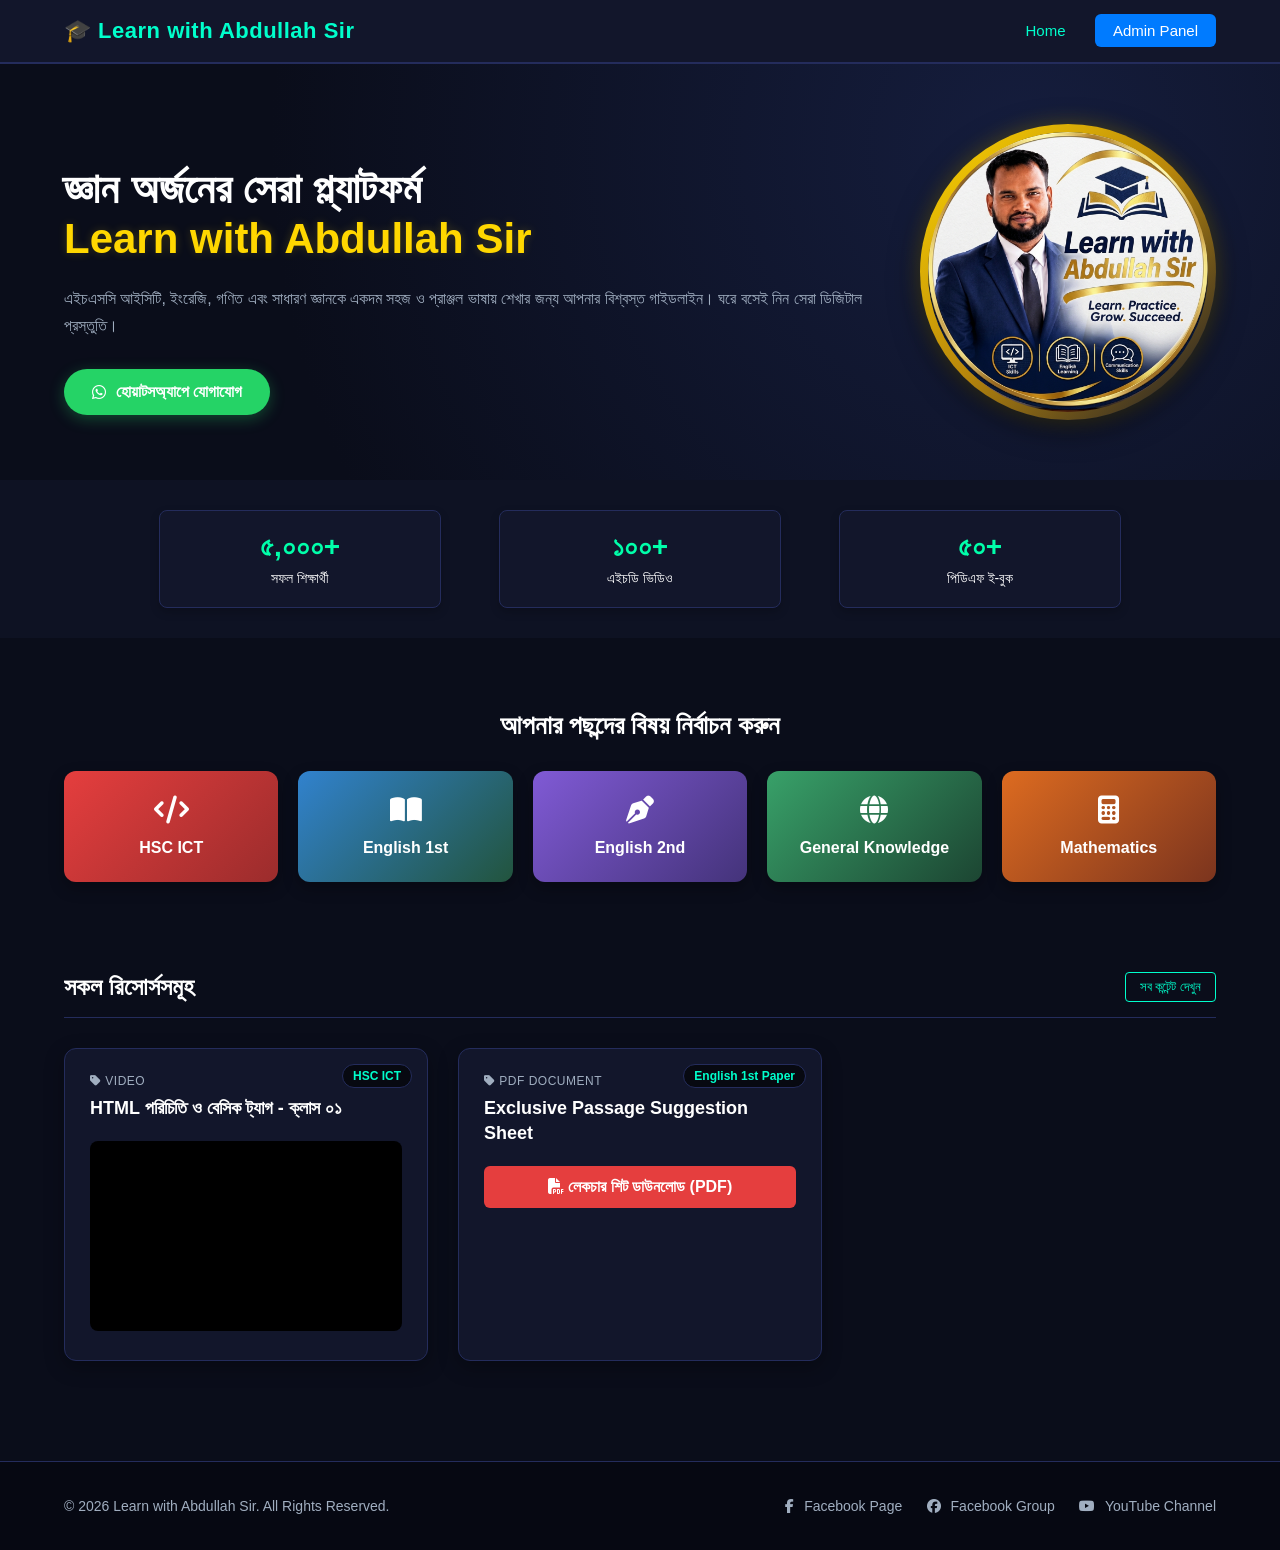
==== index.html @ 00a355b5 "Add files via upload" ====
<!DOCTYPE html>
<html lang="bn">
<head>
    <meta charset="UTF-8">
    <meta name="viewport" content="width=device-width, initial-scale=1.0">
    <title>Learn with Abdullah Sir</title>
    <link rel="stylesheet" href="style.css">
    <link rel="stylesheet" href="https://cdnjs.cloudflare.com/ajax/libs/font-awesome/6.4.0/css/all.min.css">
</head>
<body>

    <!-- Header Section -->
    <header>
        <div class="logo">🎓 Learn with Abdullah Sir</div>
        <nav>
            <a href="index.html" class="active">Home</a>
            <a href="admin/login.html" class="admin-btn">Admin Panel</a>
        </nav>
    </header>

    <!-- Hero Section -->
    <section class="hero-container">
        <div class="hero-content">
            <div class="hero-text animate-fade-in">
                <h1>জ্ঞান অর্জনের সেরা প্ল্যাটফর্ম <br><span class="highlight">Learn with Abdullah Sir</span></h1>
                <p>এইচএসসি আইসিটি, ইংরেজি, গণিত এবং সাধারণ জ্ঞানকে একদম সহজ ও প্রাঞ্জল ভাষায় শেখার জন্য আপনার বিশ্বস্ত গাইডলাইন। ঘরে বসেই নিন সেরা ডিজিটাল প্রস্তুতি।</p>
                <div class="cta-group">
                    <a href="https://wa.me/8123456789" target="_blank" class="whatsapp-btn"><i class="fab fa-whatsapp"></i> হোয়াটসঅ্যাপে যোগাযোগ</a>
                </div>
            </div>
            <div class="hero-image-wrapper animate-fade-in">
                <div class="circular-frame">
                    <img src="profile.png" alt="Abdullah Sir" onerror="this.src='https://images.unsplash.com/photo-1544717305-2782549b5136?auto=format&fit=crop&w=400&q=80'">
                </div>
            </div>
        </div>
    </section>

    <!-- Counter Stats Section -->
    <section class="stats-section">
        <div class="stats-grid">
            <div class="stat-card">
                <span class="stat-number">৫,০০০+</span>
                <span class="stat-label">সফল শিক্ষার্থী</span>
            </div>
            <div class="stat-card">
                <span class="stat-number">১০০+</span>
                <span class="stat-label">এইচডি ভিডিও</span>
            </div>
            <div class="stat-card">
                <span class="stat-number">৫০+</span>
                <span class="stat-label">পিডিএফ ই-বুক</span>
            </div>
        </div>
    </section>

    <!-- Subjects Section -->
    <section class="subjects-section">
        <h2>আপনার পছন্দের বিষয় নির্বাচন করুন</h2>
        <div class="subject-grid">
            <div class="sub-card ict" onclick="filterSubject('HSC ICT')">
                <i class="fas fa-code"></i>
                <h3>HSC ICT</h3>
            </div>
            <div class="sub-card eng1" onclick="filterSubject('English 1st Paper')">
                <i class="fas fa-book-open"></i>
                <h3>English 1st</h3>
            </div>
            <div class="sub-card eng2" onclick="filterSubject('English 2nd Paper')">
                <i class="fas fa-pen-nib"></i>
                <h3>English 2nd</h3>
            </div>
            <div class="sub-card gk" onclick="filterSubject('GK')">
                <i class="fas fa-globe"></i>
                <h3>General Knowledge</h3>
            </div>
            <div class="sub-card math" onclick="filterSubject('Mathematics')">
                <i class="fas fa-calculator"></i>
                <h3>Mathematics</h3>
            </div>
        </div>
    </section>

    <!-- Dynamic Content Display Area -->
    <section class="content-section">
        <div class="content-header">
            <h2 id="selected-subject-title">সকল রিসোর্সসমূহ</h2>
            <button class="clear-filter-btn" onclick="clearFilter()">সব কন্টেন্ট দেখুন</button>
        </div>
        <div class="content-grid" id="content-display">
            <!-- Data will load dynamically from sync matrix -->
        </div>
    </section>

    <!-- Interactive Exam System Modal (Pop-up) -->
    <div id="exam-modal" class="modal">
        <div class="modal-content">
            <span class="close-btn" onclick="closeExam()">&times;</span>
            <div class="modal-header">
                <h3>📝 অনলাইন লাইভ পরীক্ষা</h3>
                <p id="exam-title-modal">টপিক লোড হচ্ছে...</p>
            </div>
            <form id="quiz-form" onsubmit="submitQuiz(event)">
                <div class="quiz-question">
                    <p><strong>১. প্রদত্ত টপিকের উপর আপনার প্রস্তুতি যাচাই করতে সঠিক বিকল্পটি নির্বাচন করুন:</strong></p>
                    <label class="quiz-option"><input type="radio" name="q1" value="a"> ক) প্রথম বিকল্প</label>
                    <label class="quiz-option"><input type="radio" name="q1" value="correct"> খ) দ্বিতীয় বিকল্প (সঠিক উত্তর)</label>
                    <label class="quiz-option"><input type="radio" name="q1" value="c"> গ) তৃতীয় বিকল্প</label>
                </div>
                <button type="submit" class="submit-btn">উত্তর সাবমিট করুন</button>
            </form>
        </div>
    </div>

    <!-- Professional Footer with Social Links -->
    <footer>
        <div class="footer-container">
            <p>© 2026 Learn with Abdullah Sir. All Rights Reserved.</p>
            <div class="social-links">
                <a href="https://www.facebook.com/yourpage" target="_blank" class="fb-link"><i class="fab fa-facebook-f"></i> Facebook Page</a>
                <a href="https://www.facebook.com/groups/yourgroup" target="_blank" class="fb-group-link"><i class="fab fa-facebook"></i> Facebook Group</a>
                <a href="https://www.youtube.com/yourchannel" target="_blank" class="yt-link"><i class="fab fa-youtube"></i> YouTube Channel</a>
            </div>
        </div>
    </footer>

    <!-- Core Cross-Page Synchronization Engine Script -->
    <script src="data.js"></script>
    <script>
        let fullData = [];
        let currentFilter = null;

        function loadSynchronizedData() {
            // Load base backup file dataset
            let baseData = [];
            if (typeof siteData !== 'undefined') {
                baseData = siteData;
            }
            
            // Fetch dynamic local user modifications
            let localUpdates = localStorage.getItem('abdullah_sir_dynamic_resources');
            if (localUpdates) {
                try {
                    fullData = JSON.parse(localUpdates);
                } catch(e) {
                    fullData = baseData;
                }
            } else {
                fullData = baseData;
                localStorage.setItem('abdullah_sir_dynamic_resources', JSON.stringify(baseData));
            }
            renderView(fullData);
        }

        function renderView(dataset) {
            const display = document.getElementById('content-display');
            display.innerHTML = '';
            
            if (dataset.length === 0) {
                display.innerHTML = `
                    <div class="no-data-box">
                        <i class="fas fa-folder-open"></i>
                        <p>এই ক্যাটাগরিতে কোনো অ্যাক্টিভ কন্টেন্ট পাওয়া যায়নি।</p>
                    </div>`;
                return;
            }

            dataset.forEach(item => {
                let actionMarkup = '';
                
                if (item.type === 'Video') {
                    if (item.url.includes('youtube.com') || item.url.includes('youtu.be')) {
                        let regExp = /^.*(youtu.be\/|v\/|u\/\w\/|embed\/|watch\?v=|\&v=)([^#\&\?]*).*/;
                        let match = item.url.match(regExp);
                        let videoId = (match && match[2].length == 11) ? match[2] : null;
                        if(videoId) {
                            actionMarkup = `<iframe class="video-frame" src="https://www.youtube.com/embed/${videoId}" frameborder="0" allowfullscreen></iframe>`;
                        } else {
                            actionMarkup = `<a href="${item.url}" target="_blank" class="action-btn-link"><i class="fas fa-play-circle"></i> ভিডিওটি দেখুন</a>`;
                        }
                    } else if (item.url.includes('facebook.com')) {
                        actionMarkup = `<iframe class="video-frame" src="https://www.facebook.com/plugins/video.php?href=${encodeURIComponent(item.url)}&show_text=0" scrolling="no" frameborder="0" allowTransparency="true" allowFullScreen="true"></iframe>`;
                    } else {
                        actionMarkup = `<a href="${item.url}" target="_blank" class="action-btn-link"><i class="fas fa-external-link-alt"></i> প্লে লিঙ্ক দেখুন</a>`;
                    }
                } else if (item.type === 'PDF Document') {
                    actionMarkup = `<a href="${item.url}" target="_blank" class="action-btn-link pdf-accent"><i class="fas fa-file-pdf"></i> লেকচার শিট ডাউনলোড (PDF)</a>`;
                } else if (item.type === 'Image Resource') {
                    actionMarkup = `
                        <div class="img-wrapper">
                            <img src="${item.url}" alt="Resource Graphic" onerror="this.src='https://images.unsplash.com/photo-1618005182384-a83a8bd57fbe?auto=format&fit=crop&w=400&q=80'">
                        </div>
                        <a href="${item.url}" target="_blank" class="action-btn-link img-accent"><i class="fas fa-expand"></i> ফুল ইমেজ ভিউ</a>`;
                } else if (item.type === 'Exam System') {
                    actionMarkup = `<button class="action-btn-link exam-accent" onclick="openExam('${item.title}')"><i class="fas fa-edit"></i> লাইভ পরীক্ষায় অংশ নাও</button>`;
                }

                display.innerHTML += `
                    <div class="content-card animate-fade-in">
                        <span class="subject-badge">${item.subject}</span>
                        <div class="card-body">
                            <span class="type-indicator"><i class="fas fa-tag"></i> ${item.type}</span>
                            <h3>${item.title}</h3>
                            <div class="media-hook">${actionMarkup}</div>
                        </div>
                    </div>
                `;
            });
        }

        function filterSubject(sub) {
            currentFilter = sub;
            document.getElementById('selected-subject-title').innerText = sub + " - এর সিলেক্টেড রিসোর্স";
            const filtered = fullData.filter(d => d.subject === sub);
            renderView(filtered);
        }

        function clearFilter() {
            currentFilter = null;
            document.getElementById('selected-subject-title').innerText = "সকল রিসোর্সসমূহ";
            renderView(fullData);
        }

        function openExam(title) {
            document.getElementById('exam-modal').style.display = 'flex';
            document.getElementById('exam-title-modal').innerText = "টপিক: " + title;
        }

        function closeExam() {
            document.getElementById('exam-modal').style.display = 'none';
        }

        function submitQuiz(e) {
            e.preventDefault();
            alert('আপনার উত্তর ডাটাবেজে সাবমিট হয়েছে এবং মূল্যায়ন সম্পন্ন হয়েছে!');
            closeExam();
        }

        window.onload = loadSynchronizedData;
    </script>
</body>
</html>
---- style.css ----
/* Premium Dark Educational Theme Variables & Configuration */
:root {
    --bg-main: #0a0d1a;
    --bg-surface: #12162b;
    --bg-input: #1a1f3c;
    --border-glow: #242c5c;
    --accent-primary: #00ffcc;
    --accent-blue: #007bff;
    --accent-gold: #ffd700;
    --text-white: #ffffff;
    --text-gray: #a0aec0;
}

body {
    margin: 0;
    padding: 0;
    font-family: 'Segoe UI', Roboto, Helvetica, Arial, sans-serif;
    background-color: var(--bg-main);
    color: var(--text-white);
    overflow-x: hidden;
}

/* Header Styling */
header {
    background-color: var(--bg-surface);
    padding: 18px 5%;
    display: flex;
    justify-content: space-between;
    align-items: center;
    border-bottom: 2px solid var(--border-glow);
    box-shadow: 0 4px 15px rgba(0,0,0,0.4);
}
header .logo {
    font-size: 22px;
    font-weight: 700;
    color: var(--accent-primary);
    letter-spacing: 0.5px;
}
header nav a {
    color: var(--text-white);
    text-decoration: none;
    margin-left: 25px;
    font-size: 15px;
    font-weight: 500;
    transition: 0.3s;
}
header nav a:hover, header nav a.active {
    color: var(--accent-primary);
}
header nav .admin-btn {
    background-color: var(--accent-blue);
    padding: 8px 18px;
    border-radius: 6px;
}
header nav .admin-btn:hover {
    background-color: #0056b3;
    color: var(--text-white);
}

/* Hero Section with Circular Photo Frame matching user logo style */
.hero-container {
    padding: 60px 5%;
    background: radial-gradient(circle at 80% 20%, #151d3d 0%, var(--bg-main) 70%);
}
.hero-content {
    max-width: 1200px;
    margin: 0 auto;
    display: flex;
    align-items: center;
    justify-content: space-between;
    gap: 40px;
    flex-wrap: wrap;
}
.hero-text {
    flex: 1;
    min-width: 300px;
}
.hero-text h1 {
    font-size: 42px;
    line-height: 1.2;
    margin-bottom: 20px;
}
.hero-text .highlight {
    color: var(--accent-gold);
    text-shadow: 0 0 10px rgba(255, 215, 0, 0.2);
}
.hero-text p {
    color: var(--text-gray);
    font-size: 16px;
    line-height: 1.7;
    margin-bottom: 30px;
}
.whatsapp-btn {
    background-color: #25d366;
    color: white;
    padding: 14px 28px;
    border-radius: 30px;
    text-decoration: none;
    font-weight: 700;
    display: inline-flex;
    align-items: center;
    gap: 10px;
    box-shadow: 0 4px 15px rgba(37, 211, 102, 0.3);
    transition: 0.3s;
}
.whatsapp-btn:hover {
    transform: translateY(-2px);
    box-shadow: 0 6px 20px rgba(37, 211, 102, 0.5);
}

.hero-image-wrapper {
    flex: 0 0 auto;
    display: flex;
    justify-content: center;
    align-items: center;
}
.circular-frame {
    width: 280px;
    height: 280px;
    border-radius: 50%;
    padding: 8px;
    background: linear-gradient(135deg, var(--accent-gold), #b8860b, var(--bg-surface));
    box-shadow: 0 8px 30px rgba(0,0,0,0.6), 0 0 20px rgba(255, 215, 0, 0.3);
}
.circular-frame img {
    width: 100%;
    height: 100%;
    object-fit: cover;
    border-radius: 50%;
    background-color: #1a2244;
}

/* Stats Counter Section (HSC Banner Neon Green look integration) */
.stats-section {
    padding: 30px 5%;
    background-color: rgba(18, 22, 43, 0.6);
}
.stats-grid {
    max-width: 1000px;
    margin: 0 auto;
    display: flex;
    justify-content: space-around;
    gap: 20px;
    flex-wrap: wrap;
}
.stat-card {
    background-color: var(--bg-surface);
    border: 1px solid var(--border-glow);
    border-radius: 8px;
    padding: 20px 40px;
    text-align: center;
    min-width: 200px;
    box-shadow: 0 4px 10px rgba(0,0,0,0.2);
}
.stat-number {
    display: block;
    font-size: 28px;
    font-weight: 700;
    color: #00ffaa; /* Neon green glow character */
    margin-bottom: 5px;
}
.stat-label {
    color: var(--text-white);
    font-size: 14px;
}

/* Subjects Section Grid Layout */
.subjects-section {
    padding: 50px 5%;
    text-align: center;
}
.subjects-section h2 {
    font-size: 26px;
    margin-bottom: 30px;
}
.subject-grid {
    display: flex;
    flex-wrap: wrap;
    justify-content: center;
    gap: 20px;
}
.sub-card {
    padding: 25px 20px;
    border-radius: 12px;
    cursor: pointer;
    transition: all 0.3s cubic-bezier(0.4, 0, 0.2, 1);
    min-width: 160px;
    flex: 1;
    max-width: 220px;
    box-shadow: 0 6px 15px rgba(0,0,0,0.3);
}
.sub-card i {
    font-size: 28px;
    margin-bottom: 15px;
}
.sub-card h3 {
    margin: 0;
    font-size: 16px;
}
.sub-card.ict { background: linear-gradient(135deg, #e53e3e, #9b2c2c); }
.sub-card.eng1 { background: linear-gradient(135deg, #3182ce, #22543d); }
.sub-card.eng2 { background: linear-gradient(135deg, #805ad5, #44337a); }
.sub-card.gk { background: linear-gradient(135deg, #38a169, #1c4532); }
.sub-card.math { background: linear-gradient(135deg, #dd6b20, #7b341e); }
.sub-card:hover {
    transform: translateY(-5px);
    box-shadow: 0 10px 25px rgba(0,0,0,0.5);
    filter: brightness(1.15);
}

/* Dynamic Resource Display Styling */
.content-section {
    padding: 40px 5%;
    max-width: 1200px;
    margin: 0 auto 60px;
}
.content-header {
    display: flex;
    justify-content: space-between;
    align-items: center;
    border-bottom: 1px solid var(--border-glow);
    padding-bottom: 15px;
    margin-bottom: 30px;
}
.content-header h2 { margin: 0; font-size: 24px; }
.clear-filter-btn {
    background: transparent;
    border: 1px solid var(--accent-primary);
    color: var(--accent-primary);
    padding: 6px 14px;
    border-radius: 4px;
    cursor: pointer;
    transition: 0.3s;
}
.clear-filter-btn:hover {
    background-color: var(--accent-primary);
    color: var(--bg-main);
}
.content-grid {
    display: grid;
    grid-template-columns: repeat(auto-fill, minmax(320px, 1fr));
    gap: 30px;
}
.content-card {
    background-color: var(--bg-surface);
    border: 1px solid var(--border-glow);
    border-radius: 12px;
    overflow: hidden;
    position: relative;
    box-shadow: 0 6px 20px rgba(0,0,0,0.3);
    transition: 0.3s;
}
.content-card:hover {
    transform: translateY(-3px);
    border-color: var(--accent-blue);
}
.subject-badge {
    position: absolute;
    top: 15px;
    right: 15px;
    background-color: rgba(0,0,0,0.6);
    color: var(--accent-primary);
    padding: 4px 10px;
    border-radius: 20px;
    font-size: 12px;
    font-weight: 600;
    border: 1px solid var(--border-glow);
    z-index: 2;
}
.card-body {
    padding: 25px;
}
.type-indicator {
    font-size: 12px;
    color: var(--text-gray);
    text-transform: uppercase;
    letter-spacing: 0.5px;
    display: block;
    margin-bottom: 8px;
}
.content-card h3 {
    margin: 0 0 20px 0;
    font-size: 18px;
    line-height: 1.4;
}
.media-hook {
    margin-top: 15px;
}
.video-frame {
    width: 100%;
    height: 190px;
    border-radius: 8px;
    background-color: #000;
}
.img-wrapper {
    width: 100%;
    max-height: 180px;
    overflow: hidden;
    border-radius: 8px;
    margin-bottom: 10px;
}
.img-wrapper img {
    width: 100%;
    height: 100%;
    object-fit: cover;
}
.action-btn-link {
    display: block;
    width: 100%;
    text-align: center;
    padding: 12px;
    background-color: var(--accent-blue);
    color: white;
    text-decoration: none;
    border-radius: 6px;
    font-weight: 600;
    box-sizing: border-box;
    transition: 0.3s;
    border: none;
    cursor: pointer;
}
.action-btn-link:hover {
    filter: brightness(1.1);
}
.action-btn-link.pdf-accent { background-color: #e53e3e; }
.action-btn-link.img-accent { background-color: #4a5568; }
.action-btn-link.exam-accent { background-color: #805ad5; }

.no-data-box {
    grid-column: 1 / -1;
    text-align: center;
    padding: 50px 20px;
    color: var(--text-gray);
}
.no-data-box i { font-size: 40px; margin-bottom: 15px; }

/* Modal Component Window styling */
.modal {
    display: none;
    position: fixed;
    top: 0; left: 0; width: 100%; height: 100%;
    background-color: rgba(0,0,0,0.85);
    z-index: 200;
    align-items: center;
    justify-content: center;
    padding: 20px;
}
.modal-content {
    background-color: var(--bg-surface);
    border: 1px solid var(--border-glow);
    border-radius: 14px;
    width: 100%;
    max-width: 540px;
    padding: 30px;
    position: relative;
    box-shadow: 0 10px 30px rgba(0,0,0,0.5);
}
.close-btn {
    position: absolute;
    top: 20px; right: 20px;
    font-size: 28px;
    cursor: pointer;
    color: var(--text-gray);
    transition: 0.3s;
}
.close-btn:hover { color: white; }
.modal-header { margin-bottom: 25px; border-bottom: 1px solid var(--border-glow); padding-bottom: 15px; }
.modal-header h3 { margin: 0 0 5px 0; font-size: 22px; color: var(--accent-primary); }
.modal-header p { margin: 0; color: var(--text-gray); font-size: 14px; }
.quiz-question { margin-bottom: 25px; }
.quiz-option {
    display: block;
    padding: 12px 15px;
    background-color: var(--bg-input);
    border: 1px solid var(--border-glow);
    border-radius: 6px;
    margin-bottom: 10px;
    cursor: pointer;
    transition: 0.2s;
}
.quiz-option:hover { border-color: var(--accent-primary); }
.quiz-option input { margin-right: 10px; }
.submit-btn {
    width: 100%;
    padding: 14px;
    background-color: #38a169;
    border: none;
    color: white;
    font-size: 16px;
    font-weight: 600;
    border-radius: 6px;
    cursor: pointer;
    transition: 0.3s;
}
.submit-btn:hover { background-color: #276749; }

/* Footer Configs */
footer {
    background-color: #060812;
    padding: 35px 5%;
    border-top: 1px solid var(--border-glow);
}
.footer-container {
    max-width: 1200px;
    margin: 0 auto;
    display: flex;
    justify-content: space-between;
    align-items: center;
    flex-wrap: wrap;
    gap: 20px;
}
.footer-container p { margin: 0; color: var(--text-gray); font-size: 14px; }
.social-links a {
    color: var(--text-gray);
    text-decoration: none;
    margin-left: 20px;
    font-size: 14px;
    transition: 0.3s;
}
.social-links a:hover { color: var(--accent-primary); }
.social-links i { margin-right: 6px; }

/* Keyframe animations */
@keyframes fadeIn {
    from { opacity: 0; transform: translateY(8px); }
    to { opacity: 1; transform: translateY(0); }
}
.animate-fade-in {
    animation: fadeIn 0.4s ease forwards;
}
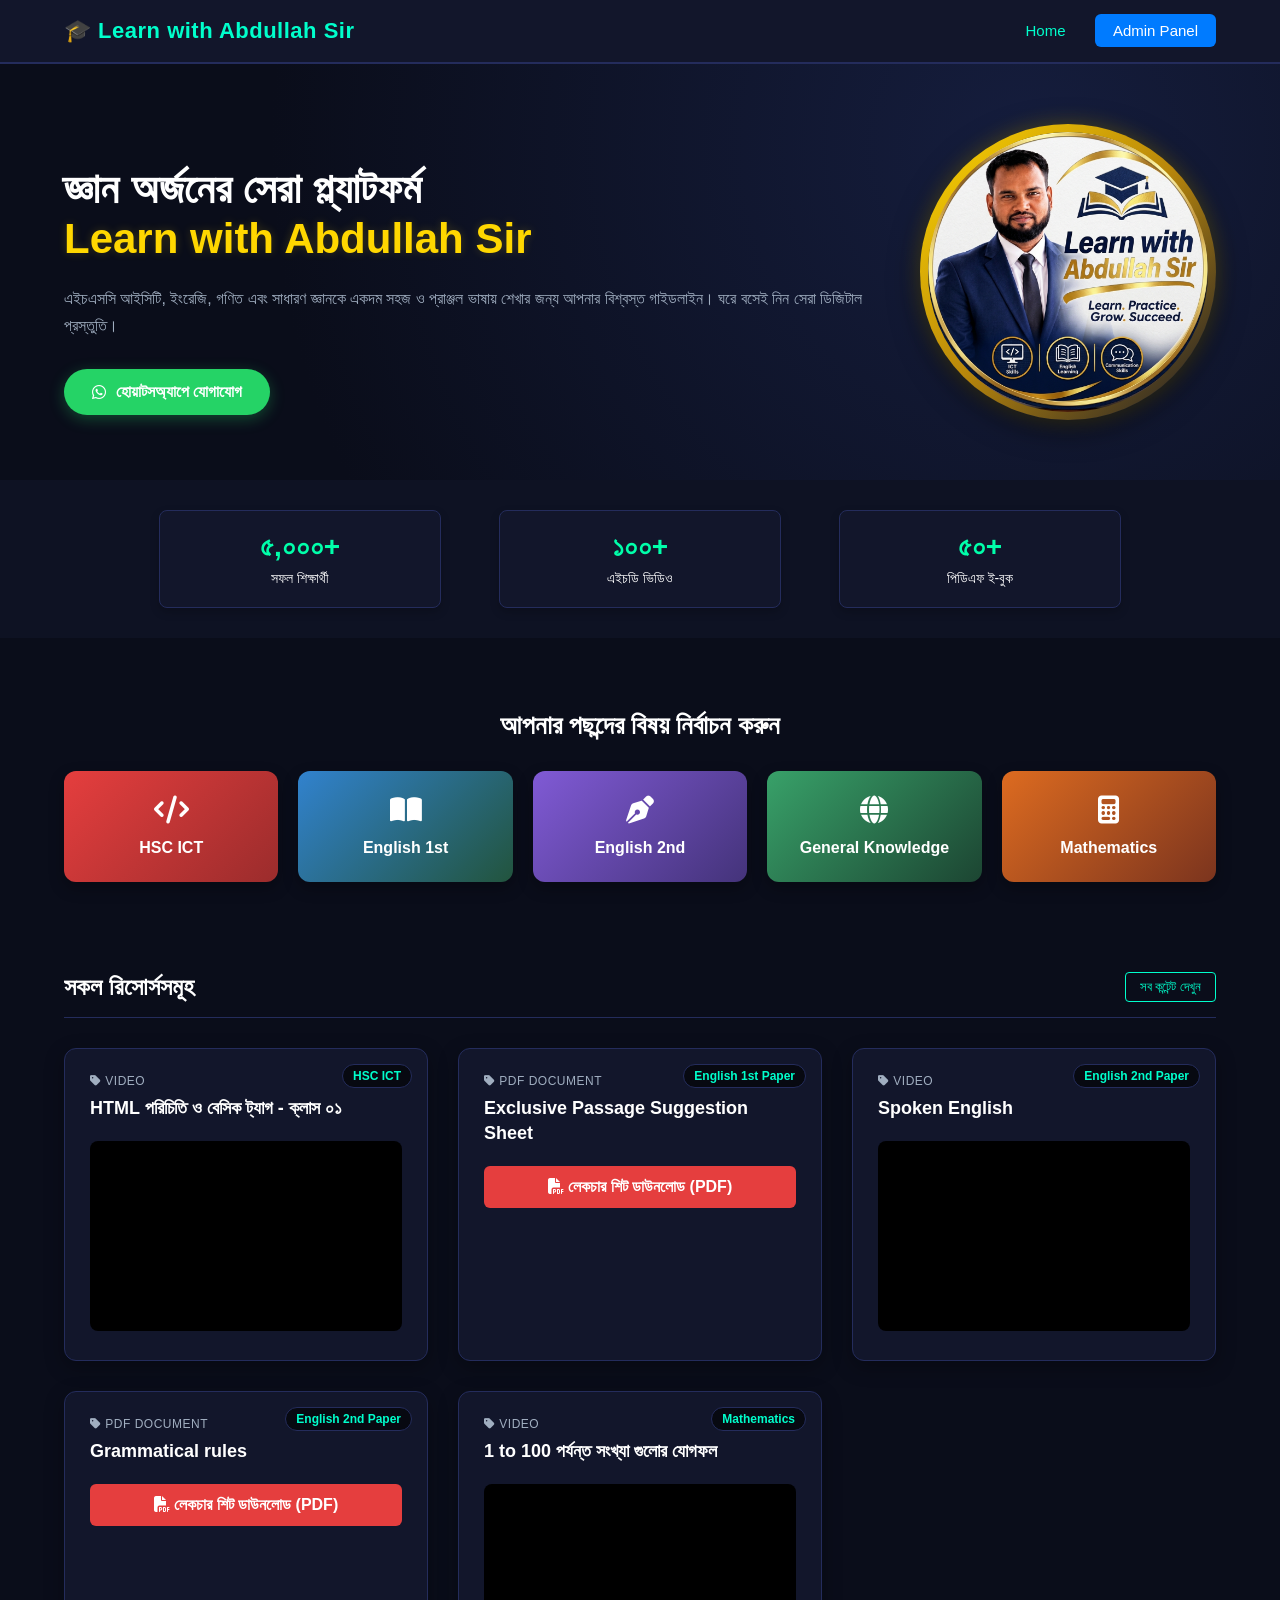
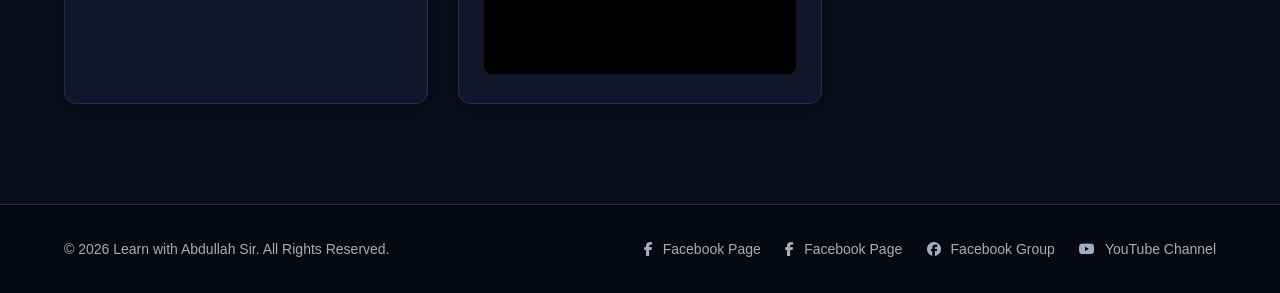
==== commit 27c844df: "Update index.html" ====
--- a/index.html
+++ b/index.html
@@ -117,6 +117,8 @@
         <div class="footer-container">
             <p>© 2026 Learn with Abdullah Sir. All Rights Reserved.</p>
             <div class="social-links">
+
+                 <a href="https://www.facebook.com/learnwithabdullahsir/" target="_blank" class="fb-link"><i class="fab fa-facebook-f"></i> Facebook Page</a>
                 <a href="https://www.facebook.com/yourpage" target="_blank" class="fb-link"><i class="fab fa-facebook-f"></i> Facebook Page</a>
                 <a href="https://www.facebook.com/groups/yourgroup" target="_blank" class="fb-group-link"><i class="fab fa-facebook"></i> Facebook Group</a>
                 <a href="https://www.youtube.com/yourchannel" target="_blank" class="yt-link"><i class="fab fa-youtube"></i> YouTube Channel</a>
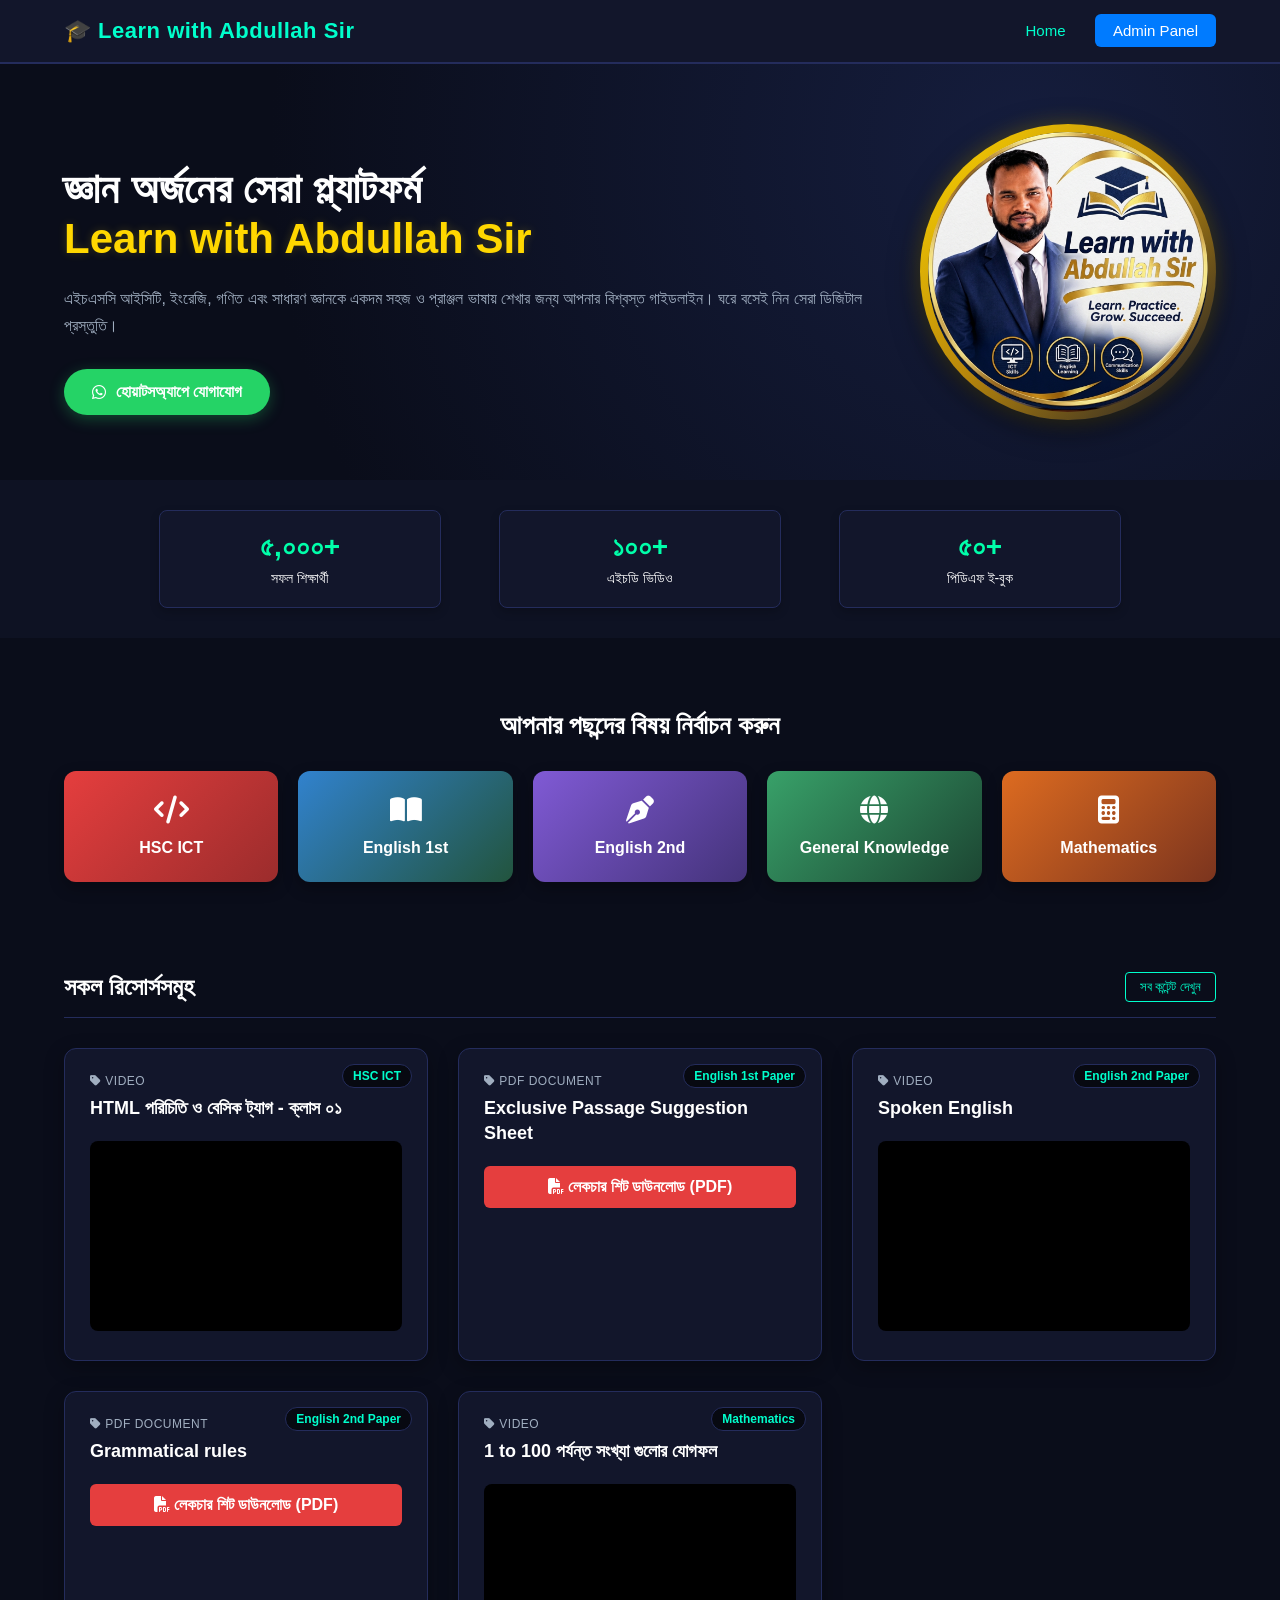
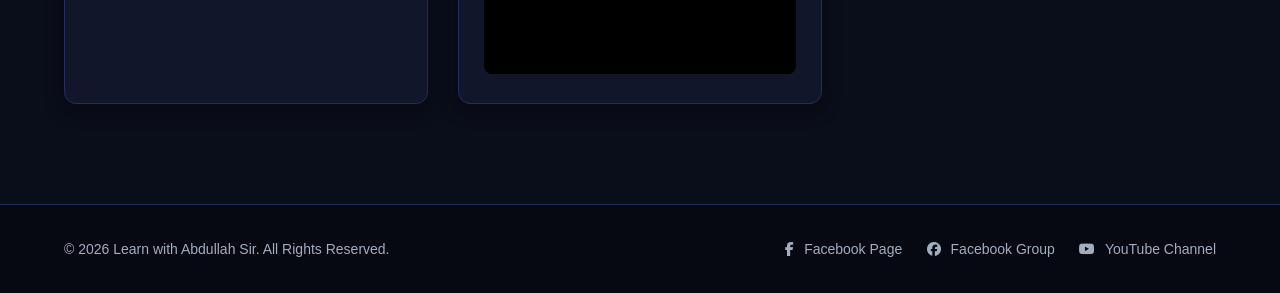
==== commit 7ca50eb1: "Update index.html" ====
--- a/index.html
+++ b/index.html
@@ -119,7 +119,7 @@
             <div class="social-links">
 
                  <a href="https://www.facebook.com/learnwithabdullahsir/" target="_blank" class="fb-link"><i class="fab fa-facebook-f"></i> Facebook Page</a>
-                <a href="https://www.facebook.com/yourpage" target="_blank" class="fb-link"><i class="fab fa-facebook-f"></i> Facebook Page</a>
+                
                 <a href="https://www.facebook.com/groups/yourgroup" target="_blank" class="fb-group-link"><i class="fab fa-facebook"></i> Facebook Group</a>
                 <a href="https://www.youtube.com/yourchannel" target="_blank" class="yt-link"><i class="fab fa-youtube"></i> YouTube Channel</a>
             </div>
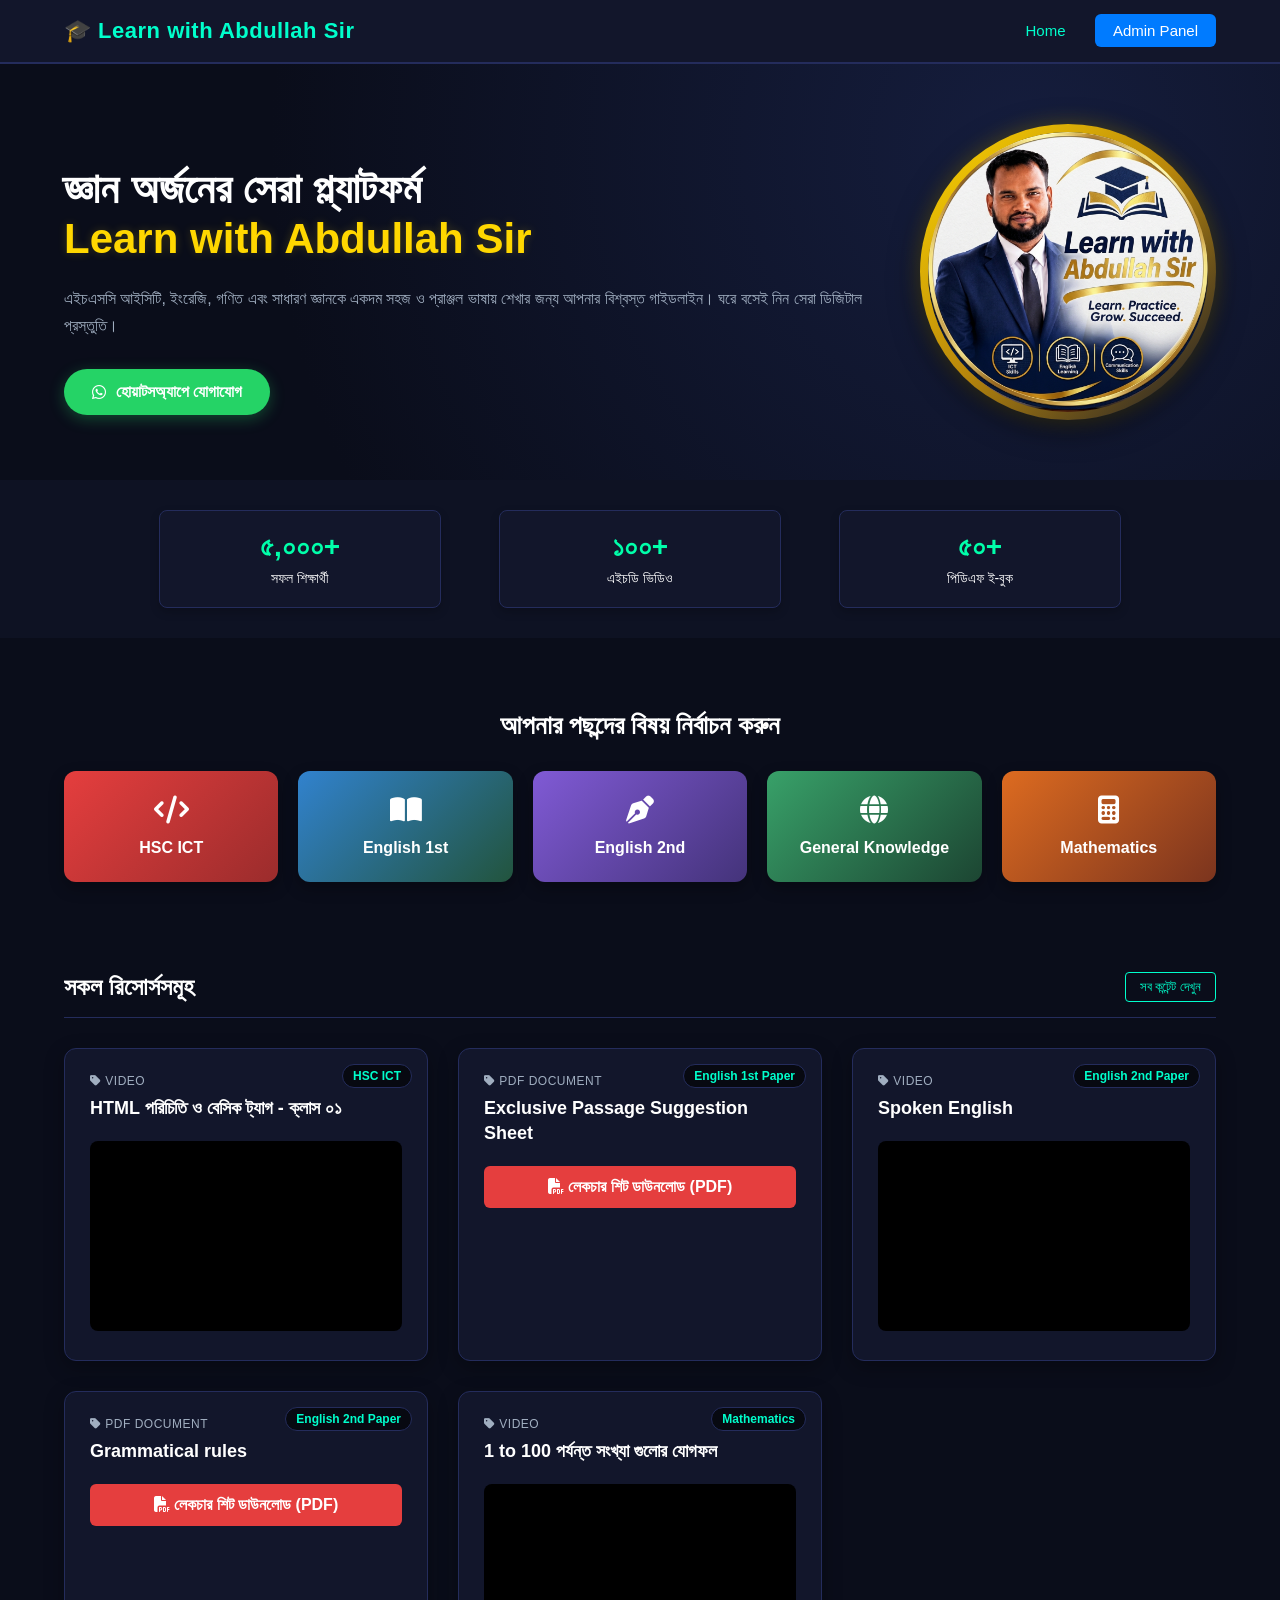
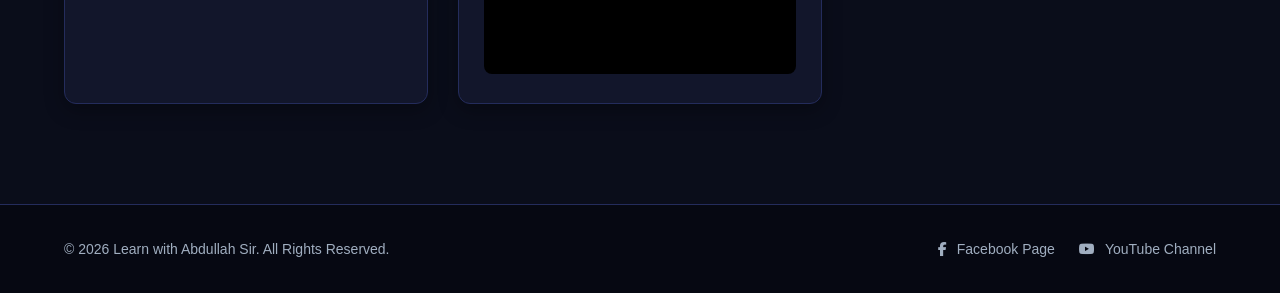
==== commit fba26c71: "Update index.html" ====
--- a/index.html
+++ b/index.html
@@ -120,7 +120,7 @@
 
                  <a href="https://www.facebook.com/learnwithabdullahsir/" target="_blank" class="fb-link"><i class="fab fa-facebook-f"></i> Facebook Page</a>
                 
-                <a href="https://www.facebook.com/groups/yourgroup" target="_blank" class="fb-group-link"><i class="fab fa-facebook"></i> Facebook Group</a>
+               
                 <a href="https://www.youtube.com/yourchannel" target="_blank" class="yt-link"><i class="fab fa-youtube"></i> YouTube Channel</a>
             </div>
         </div>
